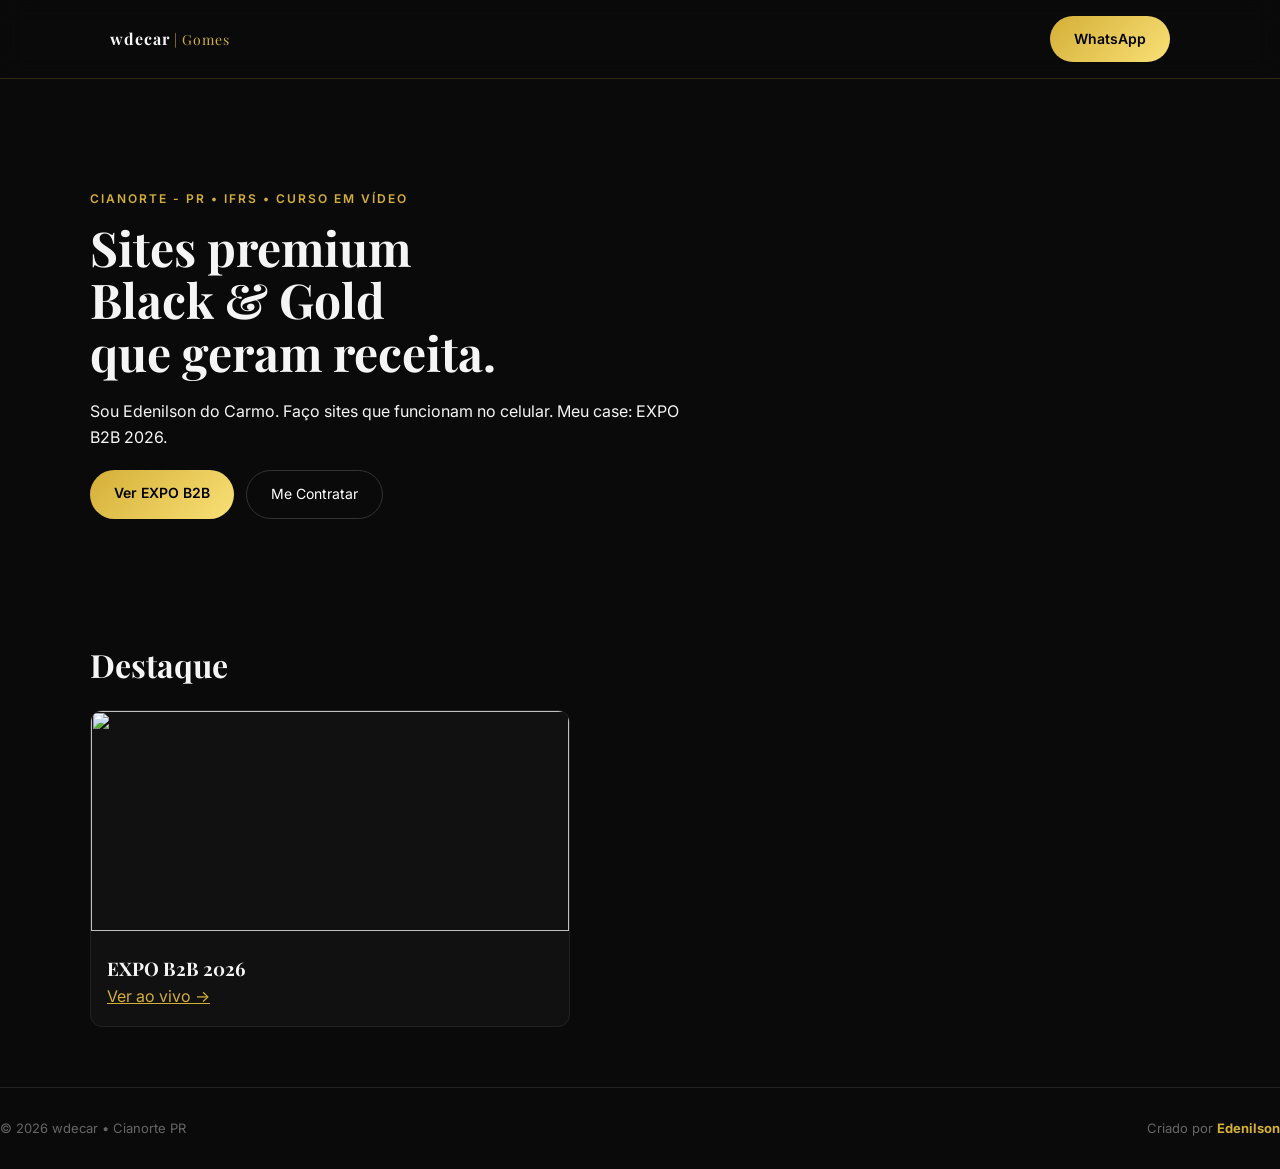
==== index.html @ 030a2505 "Add initial HTML structure for the website" ====
<!DOCTYPE html>
<html lang="pt-BR">
<head>
<meta charset="UTF-8">
<meta name="viewport" content="width=device-width,initial-scale=1">
<title>wdecar | Sites que Vendem - Cianorte PR</title>
<link rel="stylesheet" href="style.css">
</head>
<body>
<header>
 <div class="container nav">
  <div class="logo">wdecar<span> | Gomes</span></div>
  <a href="https://wa.me/5544999999999" class="btn-gold">WhatsApp</a>
 </div>
</header>

<section class="container" style="padding:110px 0 60px">
 <p class="kicker">CIANORTE - PR • IFRS • CURSO EM VÍDEO</p>
 <h1>Sites premium<br>Black & Gold<br>que geram receita.</h1>
 <p style="max-width:600px;margin:20px 0">Sou Edenilson do Carmo. Faço sites que funcionam no celular. Meu case: EXPO B2B 2026.</p>
 <div class="btns">
  <a href="https://wdecar.github.io/expo-b2b-2026/" class="btn-gold">Ver EXPO B2B</a>
  <a href="https://wa.me/5544999999999" class="btn-outline">Me Contratar</a>
 </div>
</section>

<section class="container galeria">
 <h2>Destaque</h2>
 <div class="card" style="padding:0;overflow:hidden;max-width:480px">
  <img src="https://images.unsplash.com/photo-1511578314322-379afb476865?q=80&w=800" style="height:220px;width:100%;object-fit:cover">
  <div style="padding:16px">
   <h3>EXPO B2B 2026</h3>
   <a href="https://wdecar.github.io/expo-b2b-2026/" style="color:#d4af37">Ver ao vivo →</a>
  </div>
 </div>
</section>

<footer>
 <div>© 2026 wdecar • Cianorte PR</div>
 <div class="credito">Criado por <b>Edenilson</b></div>
</footer>
</body>
</html>
---- style.css ----
@import url('https://fonts.googleapis.com/css2?family=Playfair+Display:wght@700&family=Inter:wght@400;600&display=swap');

*{margin:0;padding:0;box-sizing:border-box}
body{background:#0a0a0a;color:#f5f5f5;font-family:'Inter',sans-serif;line-height:1.6}
h1,h2,h3{font-family:'Playfair Display',serif}

.container{max-width:1100px;margin:0 auto;padding:0 20px}

header{position:sticky;top:0;z-index:99;background:rgba(10,10,10,0.8);backdrop-filter:blur(12px);border-bottom:1px solid rgba(212,175,55,0.2);padding:16px 0;transition:all .3s}
header.scrolled{background:#000;box-shadow:0 4px 20px rgba(0,0,0,.8)}
.nav{display:flex;align-items:center;justify-content:space-between;gap:16px}
.logo{font-family:'Playfair Display',serif;font-weight:700;letter-spacing:1px}
.logo span{color:#d4af37;font-weight:400;font-size:14px}

nav{display:flex;gap:18px}
nav a{color:#aaa;text-decoration:none;font-size:14px}
nav a.active, nav a:hover{color:#d4af37}

.kicker{color:#d4af37;font-size:12px;letter-spacing:2px;font-weight:600}
h1{font-size:48px;line-height:1.1;margin:12px 0}
h2{font-size:32px;margin-bottom:20px}

.btns{display:flex;gap:12px;flex-wrap:wrap;margin-top:20px}
.btn-gold{background:linear-gradient(135deg,#d4af37,#f9e076);color:#000;padding:12px 24px;border-radius:999px;text-decoration:none;font-weight:600;font-size:14px;display:inline-block}
.btn-outline{border:1px solid #333;color:#fff;padding:12px 24px;border-radius:999px;text-decoration:none;font-size:14px}

.galeria{padding:60px 0}
.grid{display:grid;grid-template-columns:repeat(auto-fit,minmax(280px,1fr));gap:24px}
.card{background:#111;border:1px solid #222;border-radius:12px;padding:20px;transition:.3s}
.card:hover{border-color:#d4af37}
.hero-img img{width:100%;height:360px;object-fit:cover;border-radius:12px;border:1px solid rgba(212,175,55,.3)}

.features{display:grid;grid-template-columns:repeat(3,1fr);gap:16px;padding:40px 0}
.cta{background:#111;border-top:1px solid #222;border-bottom:1px solid #222;padding:60px 20px;text-align:center;margin:40px 0}

footer{padding:30px 0;border-top:1px solid #222;display:flex;justify-content:space-between;flex-wrap:wrap;gap:10px;font-size:13px;color:#666}
.footer-right{display:flex;gap:12px}
.credito b{color:#d4af37}

@media(max-width:700px){h1{font-size:32px}.features{grid-template-columns:1fr}nav{display:none}}
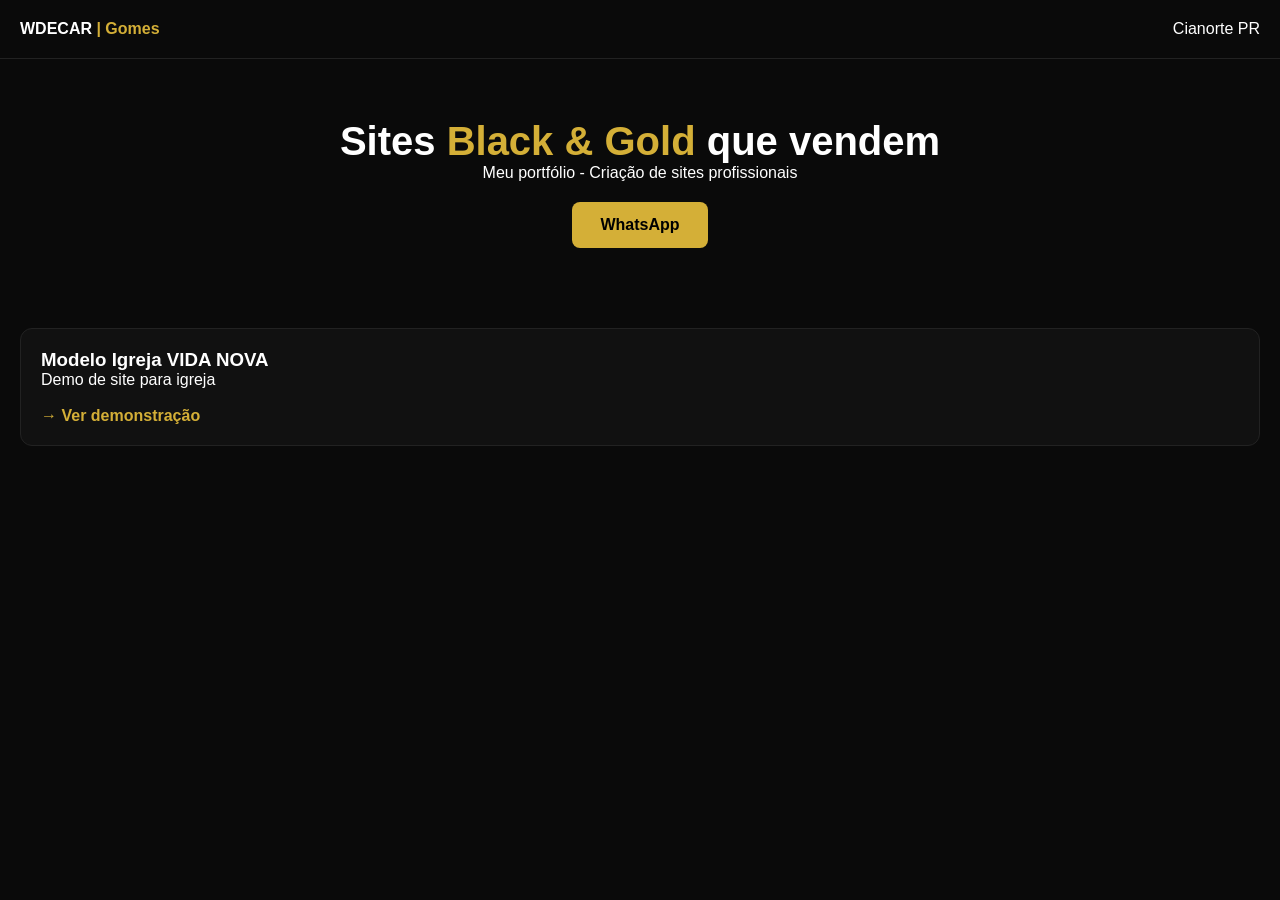
==== commit ccbd78c4: "Create index.html" ====
--- a/index.html
+++ b/index.html
@@ -2,42 +2,27 @@
 <html lang="pt-BR">
 <head>
 <meta charset="UTF-8">
-<meta name="viewport" content="width=device-width,initial-scale=1">
-<title>wdecar | Sites que Vendem - Cianorte PR</title>
-<link rel="stylesheet" href="style.css">
+<meta name="viewport" content="width=device-width, initial-scale=1.0">
+<title>wdecar | Sites Black & Gold</title>
+<style>
+*{margin:0;padding:0;box-sizing:border-box}
+body{background:#0a0a0a;color:#fff;font-family:Arial}
+header{padding:20px;display:flex;justify-content:space-between;border-bottom:1px solid #222}
+.logo{font-weight:900} .logo span{color:#d4af37}
+.hero{padding:60px 20px;text-align:center}
+.hero h1{font-size:40px} .hero h1 span{color:#d4af37}
+.btn{display:inline-block;margin-top:20px;background:#d4af37;color:#000;padding:14px 28px;font-weight:800;text-decoration:none;border-radius:8px}
+.card{border:1px solid #222;margin:20px;padding:20px;border-radius:12px;background:#111}
+.card a{color:#d4af37;text-decoration:none;font-weight:bold}
+</style>
 </head>
 <body>
-<header>
- <div class="container nav">
-  <div class="logo">wdecar<span> | Gomes</span></div>
-  <a href="https://wa.me/5544999999999" class="btn-gold">WhatsApp</a>
- </div>
-</header>
-
-<section class="container" style="padding:110px 0 60px">
- <p class="kicker">CIANORTE - PR • IFRS • CURSO EM VÍDEO</p>
- <h1>Sites premium<br>Black & Gold<br>que geram receita.</h1>
- <p style="max-width:600px;margin:20px 0">Sou Edenilson do Carmo. Faço sites que funcionam no celular. Meu case: EXPO B2B 2026.</p>
- <div class="btns">
-  <a href="https://wdecar.github.io/expo-b2b-2026/" class="btn-gold">Ver EXPO B2B</a>
-  <a href="https://wa.me/5544999999999" class="btn-outline">Me Contratar</a>
- </div>
-</section>
-
-<section class="container galeria">
- <h2>Destaque</h2>
- <div class="card" style="padding:0;overflow:hidden;max-width:480px">
-  <img src="https://images.unsplash.com/photo-1511578314322-379afb476865?q=80&w=800" style="height:220px;width:100%;object-fit:cover">
-  <div style="padding:16px">
-   <h3>EXPO B2B 2026</h3>
-   <a href="https://wdecar.github.io/expo-b2b-2026/" style="color:#d4af37">Ver ao vivo →</a>
-  </div>
- </div>
-</section>
-
-<footer>
- <div>© 2026 wdecar • Cianorte PR</div>
- <div class="credito">Criado por <b>Edenilson</b></div>
-</footer>
+<header><div class="logo">WDECAR <span>| Gomes</span></div><div>Cianorte PR</div></header>
+<div class="hero">
+<h1>Sites <span>Black & Gold</span> que vendem</h1>
+<p>Meu portfólio - Criação de sites profissionais</p>
+<a class="btn" href="https://wa.me/5544988646234">WhatsApp</a>
+</div>
+<div class="card"><h3>Modelo Igreja VIDA NOVA</h3><p>Demo de site para igreja</p><br><a href="./igreja/">→ Ver demonstração</a></div>
 </body>
 </html>
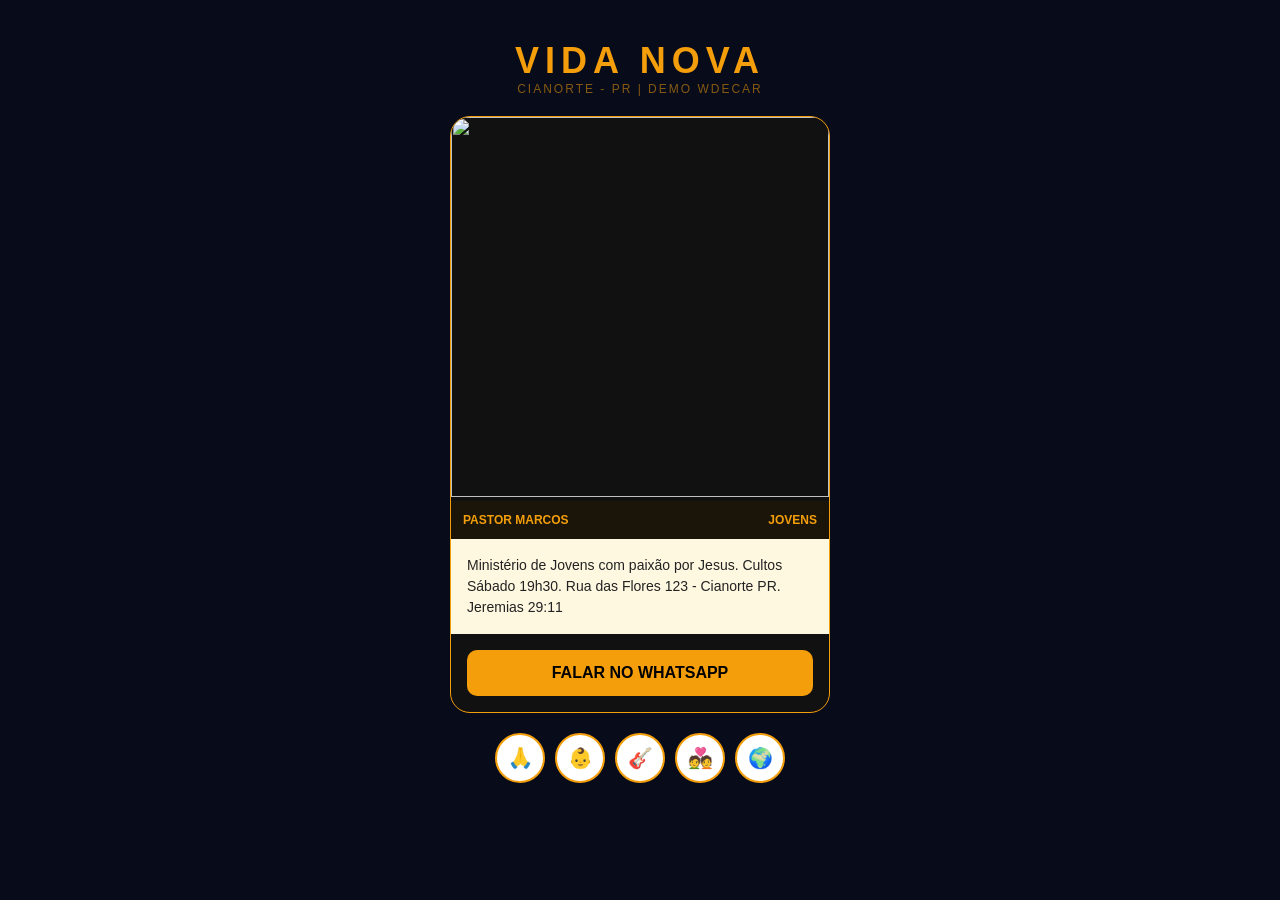
==== commit 8e08c8c4: "Update title and content in index.html" ====
--- a/index.html
+++ b/index.html
@@ -3,26 +3,56 @@
 <head>
 <meta charset="UTF-8">
 <meta name="viewport" content="width=device-width, initial-scale=1.0">
-<title>wdecar | Sites Black & Gold</title>
+<title>Igreja Vida Nova - Cianorte PR</title>
 <style>
 *{margin:0;padding:0;box-sizing:border-box}
-body{background:#0a0a0a;color:#fff;font-family:Arial}
-header{padding:20px;display:flex;justify-content:space-between;border-bottom:1px solid #222}
-.logo{font-weight:900} .logo span{color:#d4af37}
-.hero{padding:60px 20px;text-align:center}
-.hero h1{font-size:40px} .hero h1 span{color:#d4af37}
-.btn{display:inline-block;margin-top:20px;background:#d4af37;color:#000;padding:14px 28px;font-weight:800;text-decoration:none;border-radius:8px}
-.card{border:1px solid #222;margin:20px;padding:20px;border-radius:12px;background:#111}
-.card a{color:#d4af37;text-decoration:none;font-weight:bold}
+body{background:#080c1a;color:#fff;font-family:Arial;text-align:center;padding:20px}
+h1{color:#f59e0b;letter-spacing:6px;margin-top:20px;font-size:36px}
+.sub{color:#f59e0b88;font-size:12px;letter-spacing:2px}
+.card{max-width:380px;margin:20px auto;background:#111;border:1px solid #f59e0b;border-radius:20px;overflow:hidden}
+.card img{width:100%;height:380px;object-fit:cover}
+.topo{background:#1a1508;color:#f59e0b;padding:12px;display:flex;justify-content:space-between;font-weight:800;font-size:12px}
+.desc{background:#fff8e1;color:#222;padding:16px;text-align:left;font-size:14px;line-height:1.5}
+.btn{display:block;margin:16px;background:#f59e0b;color:#000;padding:14px;border-radius:10px;text-decoration:none;font-weight:900}
+.botoes{display:flex;gap:10px;justify-content:center;margin-top:20px}
+.botoes button{width:50px;height:50px;border-radius:50%;border:2px solid #f59e0b;background:#fff;font-size:20px}
+.botoes.ativo{background:#f59e0b;color:#000}
 </style>
 </head>
 <body>
-<header><div class="logo">WDECAR <span>| Gomes</span></div><div>Cianorte PR</div></header>
-<div class="hero">
-<h1>Sites <span>Black & Gold</span> que vendem</h1>
-<p>Meu portfólio - Criação de sites profissionais</p>
-<a class="btn" href="https://wa.me/5544988646234">WhatsApp</a>
+<h1>VIDA NOVA</h1>
+<div class="sub">CIANORTE - PR | DEMO WDECAR</div>
+
+<div class="card">
+<img id="foto" src="https://images.unsplash.com/photo-1504052434569-70ad5836ab65?w=600">
+<div class="topo"><span id="nome">PASTOR MARCOS</span><span id="tag">JOVENS</span></div>
+<div class="desc" id="texto">Ministério de Jovens com paixão por Jesus. Cultos Sábado 19h30. Rua das Flores 123 - Cianorte PR. Jeremias 29:11</div>
+<a class="btn" href="https://wa.me/5544988646234">FALAR NO WHATSAPP</a>
 </div>
-<div class="card"><h3>Modelo Igreja VIDA NOVA</h3><p>Demo de site para igreja</p><br><a href="./igreja/">→ Ver demonstração</a></div>
+
+<div class="botoes">
+<button onclick="m(0)" id="b0" class="ativo">🙏</button>
+<button onclick="m(1)" id="b1">👶</button>
+<button onclick="m(2)" id="b2">🎸</button>
+<button onclick="m(3)" id="b3">💑</button>
+<button onclick="m(4)" id="b4">🌍</button>
+</div>
+
+<script>
+const d=[
+{n:"PASTOR MARCOS",t:"JOVENS",f:"https://images.unsplash.com/photo-1504052434569-70ad5836ab65?w=600",x:"Ministério de Jovens. Cultos Sábado 19h30 com louvor e palavra. Rua das Flores 123 - Cianorte PR. Jeremias 29:11"},
+{n:"TIA ANA",t:"KIDS",f:"https://images.unsplash.com/photo-1596462502275-27bfdd2a6894?w=600",x:"Ministério Infantil com Tia Ana. Domingo 9h para 3 a 11 anos. Histórias bíblicas e lanche. Espaço seguro."},
+{n:"LOUVOR",t:"LOUVOR",f:"https://images.unsplash.com/photo-1514320290767-e2d6b037bb4d?w=600",x:"Louvor que toca a alma. Ensaios Quinta 20h. Se você canta ou toca, venha fazer parte."},
+{n:"CASAIS",t:"FAMÍLIA",f:"https://images.unsplash.com/photo-1529634597503-139d3726fed5?w=600",x:"Ministério de Casais. Encontro 2º Sábado 19h30 com jantar e palestra. Fortalecendo famílias."},
+{n:"MISSÕES",t:"MISSÕES",f:"https://images.unsplash.com/photo-1488521787991-ed7bbaae773c?w=600",x:"Ide por todo o mundo - Marcos 16:15. Apoio a 3 missionários. Próxima viagem Julho."}
+];
+function m(i){
+document.getElementById('foto').src=d[i].f;
+document.getElementById('nome').innerText=d[i].n;
+document.getElementById('tag').innerText=d[i].t;
+document.getElementById('texto').innerText=d[i].x;
+for(let k=0;k<5;k++)document.getElementById('b'+k).className=k==i?'ativo':'';
+}
+</script>
 </body>
 </html>
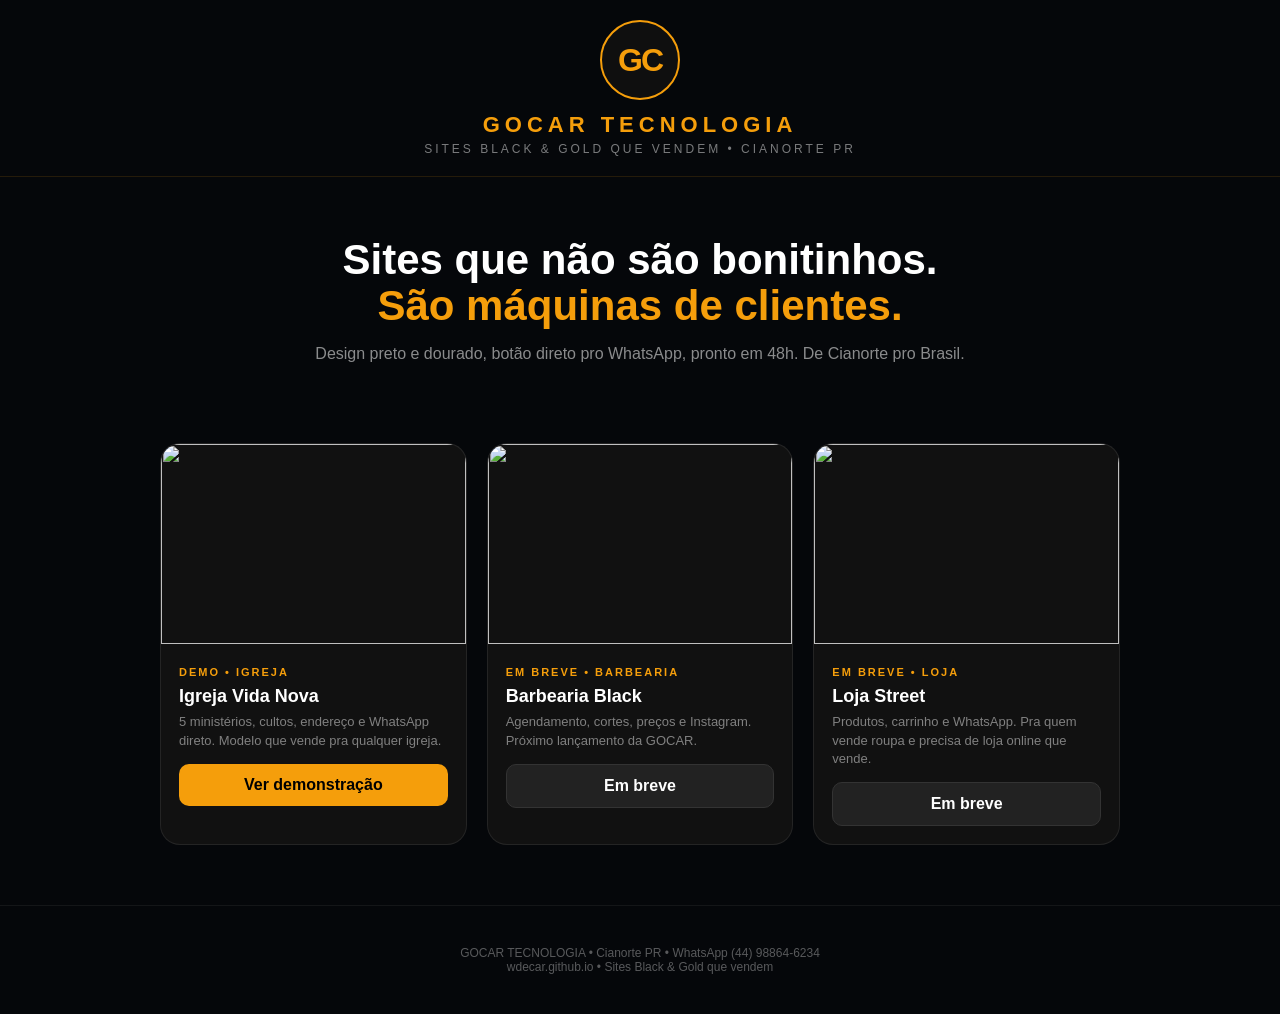
==== commit 486636a6: "Update index.html" ====
--- a/index.html
+++ b/index.html
@@ -3,56 +3,77 @@
 <head>
 <meta charset="UTF-8">
 <meta name="viewport" content="width=device-width, initial-scale=1.0">
-<title>Igreja Vida Nova - Cianorte PR</title>
+<title>GOCAR TECNOLOGIA - Sites Black & Gold que vendem | Cianorte PR</title>
 <style>
 *{margin:0;padding:0;box-sizing:border-box}
-body{background:#080c1a;color:#fff;font-family:Arial;text-align:center;padding:20px}
-h1{color:#f59e0b;letter-spacing:6px;margin-top:20px;font-size:36px}
-.sub{color:#f59e0b88;font-size:12px;letter-spacing:2px}
-.card{max-width:380px;margin:20px auto;background:#111;border:1px solid #f59e0b;border-radius:20px;overflow:hidden}
-.card img{width:100%;height:380px;object-fit:cover}
-.topo{background:#1a1508;color:#f59e0b;padding:12px;display:flex;justify-content:space-between;font-weight:800;font-size:12px}
-.desc{background:#fff8e1;color:#222;padding:16px;text-align:left;font-size:14px;line-height:1.5}
-.btn{display:block;margin:16px;background:#f59e0b;color:#000;padding:14px;border-radius:10px;text-decoration:none;font-weight:900}
-.botoes{display:flex;gap:10px;justify-content:center;margin-top:20px}
-.botoes button{width:50px;height:50px;border-radius:50%;border:2px solid #f59e0b;background:#fff;font-size:20px}
-.botoes.ativo{background:#f59e0b;color:#000}
+body{background:#05070a;color:#fff;font-family:Arial,Helvetica,sans-serif}
+header{padding:20px;text-align:center;border-bottom:1px solid #f59e0b22}
+.logo{width:80px;height:80px;background:#0f0f0f;border:2px solid #f59e0b;border-radius:50%;display:flex;align-items:center;justify-content:center;margin:0 auto 12px;font-weight:900;color:#f59e0b;font-size:32px;letter-spacing:-2px}
+h1{color:#f59e0b;letter-spacing:5px;font-size:22px}
+.slogan{color:#fff7;font-size:12px;letter-spacing:3px;margin-top:4px}
+.hero{max-width:900px;margin:40px auto;padding:20px;text-align:center}
+.hero h2{font-size:42px;line-height:1.1}
+.hero h2 span{color:#f59e0b}
+.hero p{color:#fff8;margin-top:16px;font-size:16px}
+.grid{max-width:1000px;margin:30px auto;display:grid;grid-template-columns:repeat(auto-fit,minmax(280px,1fr));gap:20px;padding:20px}
+.card{background:#111;border:1px solid #ffffff14;border-radius:20px;overflow:hidden;transition:0.3s}
+.card:hover{border-color:#f59e0b;transform:translateY(-4px)}
+.card img{width:100%;height:200px;object-fit:cover}
+.card .info{padding:18px}
+.tag{color:#f59e0b;font-size:11px;letter-spacing:2px;font-weight:800}
+.card h3{margin:8px 0 6px;font-size:18px}
+.card p{color:#fff7;font-size:13px;line-height:1.4}
+.btn{display:block;margin-top:14px;background:#f59e0b;color:#000;text-align:center;padding:12px;border-radius:10px;text-decoration:none;font-weight:900}
+footer{text-align:center;padding:40px;color:#fff5;font-size:12px;border-top:1px solid #ffffff0f;margin-top:40px}
 </style>
 </head>
 <body>
-<h1>VIDA NOVA</h1>
-<div class="sub">CIANORTE - PR | DEMO WDECAR</div>
+<header>
+<div class="logo">GC</div>
+<h1>GOCAR TECNOLOGIA</h1>
+<div class="slogan">SITES BLACK & GOLD QUE VENDEM • CIANORTE PR</div>
+</header>
+
+<div class="hero">
+<h2>Sites que não são bonitinhos.<br><span>São máquinas de clientes.</span></h2>
+<p>Design preto e dourado, botão direto pro WhatsApp, pronto em 48h. De Cianorte pro Brasil.</p>
+</div>
+
+<div class="grid">
+<div class="card">
+<img src="https://images.unsplash.com/photo-1504052434569-70ad5836ab65?w=600">
+<div class="info">
+<div class="tag">DEMO • IGREJA</div>
+<h3>Igreja Vida Nova</h3>
+<p>5 ministérios, cultos, endereço e WhatsApp direto. Modelo que vende pra qualquer igreja.</p>
+<a class="btn" href="./igreja/">Ver demonstração</a>
+</div>
+</div>
 
 <div class="card">
-<img id="foto" src="https://images.unsplash.com/photo-1504052434569-70ad5836ab65?w=600">
-<div class="topo"><span id="nome">PASTOR MARCOS</span><span id="tag">JOVENS</span></div>
-<div class="desc" id="texto">Ministério de Jovens com paixão por Jesus. Cultos Sábado 19h30. Rua das Flores 123 - Cianorte PR. Jeremias 29:11</div>
-<a class="btn" href="https://wa.me/5544988646234">FALAR NO WHATSAPP</a>
+<img src="https://images.unsplash.com/photo-1503951914875-452162b0f3f1?w=600">
+<div class="info">
+<div class="tag">EM BREVE • BARBEARIA</div>
+<h3>Barbearia Black</h3>
+<p>Agendamento, cortes, preços e Instagram. Próximo lançamento da GOCAR.</p>
+<a class="btn" style="background:#222;color:#fff;border:1px solid #333" href="#">Em breve</a>
+</div>
 </div>
 
-<div class="botoes">
-<button onclick="m(0)" id="b0" class="ativo">🙏</button>
-<button onclick="m(1)" id="b1">👶</button>
-<button onclick="m(2)" id="b2">🎸</button>
-<button onclick="m(3)" id="b3">💑</button>
-<button onclick="m(4)" id="b4">🌍</button>
+<div class="card">
+<img src="https://images.unsplash.com/photo-1441986300917-64674bd600d8?w=600">
+<div class="info">
+<div class="tag">EM BREVE • LOJA</div>
+<h3>Loja Street</h3>
+<p>Produtos, carrinho e WhatsApp. Pra quem vende roupa e precisa de loja online que vende.</p>
+<a class="btn" style="background:#222;color:#fff;border:1px solid #333" href="#">Em breve</a>
+</div>
+</div>
 </div>
 
-<script>
-const d=[
-{n:"PASTOR MARCOS",t:"JOVENS",f:"https://images.unsplash.com/photo-1504052434569-70ad5836ab65?w=600",x:"Ministério de Jovens. Cultos Sábado 19h30 com louvor e palavra. Rua das Flores 123 - Cianorte PR. Jeremias 29:11"},
-{n:"TIA ANA",t:"KIDS",f:"https://images.unsplash.com/photo-1596462502275-27bfdd2a6894?w=600",x:"Ministério Infantil com Tia Ana. Domingo 9h para 3 a 11 anos. Histórias bíblicas e lanche. Espaço seguro."},
-{n:"LOUVOR",t:"LOUVOR",f:"https://images.unsplash.com/photo-1514320290767-e2d6b037bb4d?w=600",x:"Louvor que toca a alma. Ensaios Quinta 20h. Se você canta ou toca, venha fazer parte."},
-{n:"CASAIS",t:"FAMÍLIA",f:"https://images.unsplash.com/photo-1529634597503-139d3726fed5?w=600",x:"Ministério de Casais. Encontro 2º Sábado 19h30 com jantar e palestra. Fortalecendo famílias."},
-{n:"MISSÕES",t:"MISSÕES",f:"https://images.unsplash.com/photo-1488521787991-ed7bbaae773c?w=600",x:"Ide por todo o mundo - Marcos 16:15. Apoio a 3 missionários. Próxima viagem Julho."}
-];
-function m(i){
-document.getElementById('foto').src=d[i].f;
-document.getElementById('nome').innerText=d[i].n;
-document.getElementById('tag').innerText=d[i].t;
-document.getElementById('texto').innerText=d[i].x;
-for(let k=0;k<5;k++)document.getElementById('b'+k).className=k==i?'ativo':'';
-}
-</script>
+<footer>
+GOCAR TECNOLOGIA • Cianorte PR • WhatsApp (44) 98864-6234<br>
+wdecar.github.io • Sites Black & Gold que vendem
+</footer>
 </body>
 </html>
